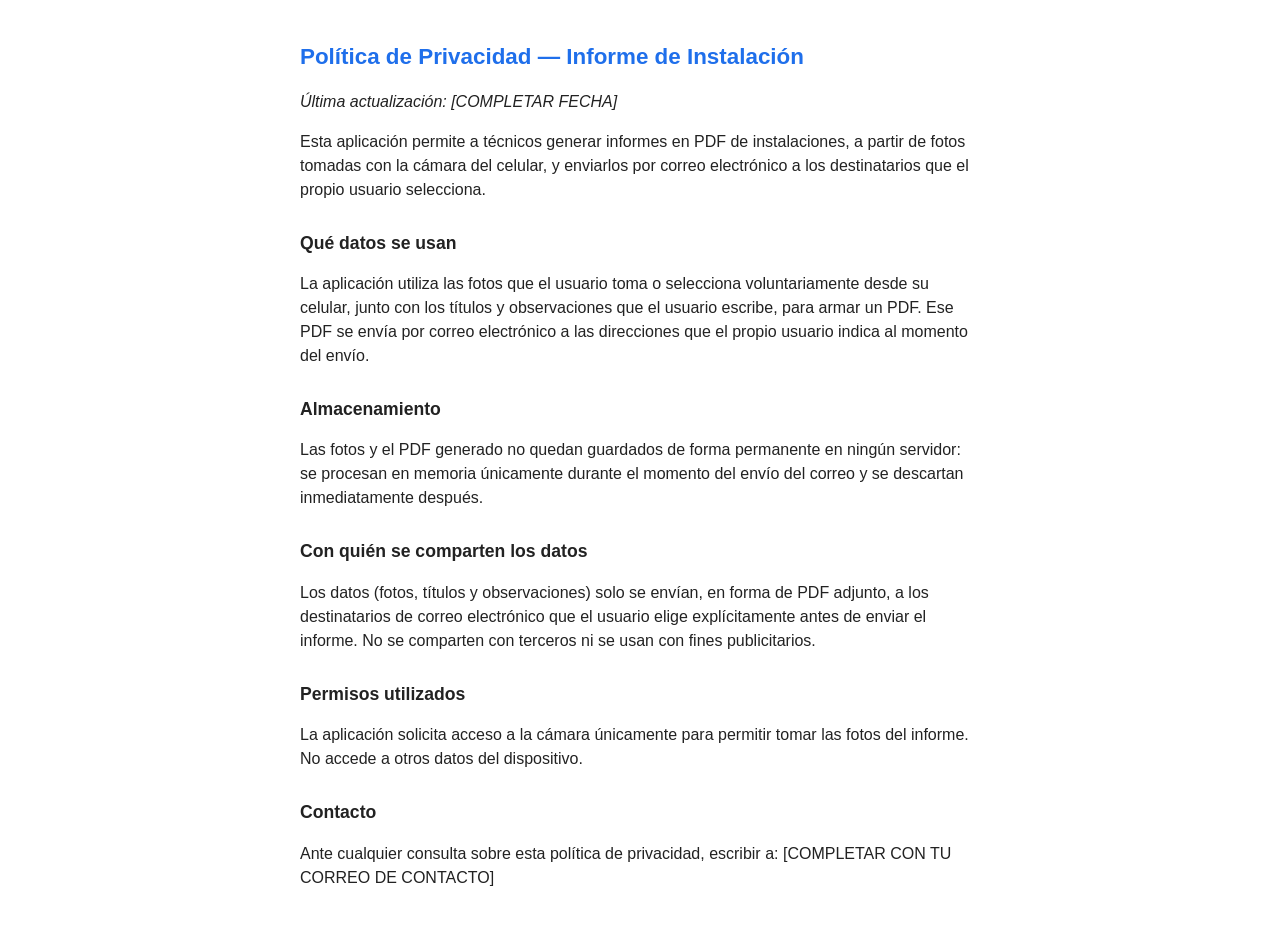
==== static/privacidad.html @ 1b2184d3 "Add files via upload" ====
<!DOCTYPE html>
<html lang="es">
<head>
  <meta charset="UTF-8" />
  <meta name="viewport" content="width=device-width, initial-scale=1.0" />
  <title>Política de Privacidad - Informe de Instalación</title>
  <style>
    body { font-family: -apple-system, Arial, sans-serif; max-width: 680px; margin: 40px auto; padding: 0 20px; line-height: 1.5; color: #222; }
    h1 { color: #1f6feb; font-size: 1.4rem; }
    h2 { font-size: 1.1rem; margin-top: 28px; }
  </style>
</head>
<body>
  <h1>Política de Privacidad — Informe de Instalación</h1>
  <p><em>Última actualización: [COMPLETAR FECHA]</em></p>

  <p>
    Esta aplicación permite a técnicos generar informes en PDF de
    instalaciones, a partir de fotos tomadas con la cámara del celular,
    y enviarlos por correo electrónico a los destinatarios que el propio
    usuario selecciona.
  </p>

  <h2>Qué datos se usan</h2>
  <p>
    La aplicación utiliza las fotos que el usuario toma o selecciona
    voluntariamente desde su celular, junto con los títulos y observaciones
    que el usuario escribe, para armar un PDF. Ese PDF se envía por correo
    electrónico a las direcciones que el propio usuario indica al momento
    del envío.
  </p>

  <h2>Almacenamiento</h2>
  <p>
    Las fotos y el PDF generado no quedan guardados de forma permanente en
    ningún servidor: se procesan en memoria únicamente durante el momento
    del envío del correo y se descartan inmediatamente después.
  </p>

  <h2>Con quién se comparten los datos</h2>
  <p>
    Los datos (fotos, títulos y observaciones) solo se envían, en forma de
    PDF adjunto, a los destinatarios de correo electrónico que el usuario
    elige explícitamente antes de enviar el informe. No se comparten con
    terceros ni se usan con fines publicitarios.
  </p>

  <h2>Permisos utilizados</h2>
  <p>
    La aplicación solicita acceso a la cámara únicamente para permitir
    tomar las fotos del informe. No accede a otros datos del dispositivo.
  </p>

  <h2>Contacto</h2>
  <p>
    Ante cualquier consulta sobre esta política de privacidad, escribir a:
    [COMPLETAR CON TU CORREO DE CONTACTO]
  </p>
</body>
</html>
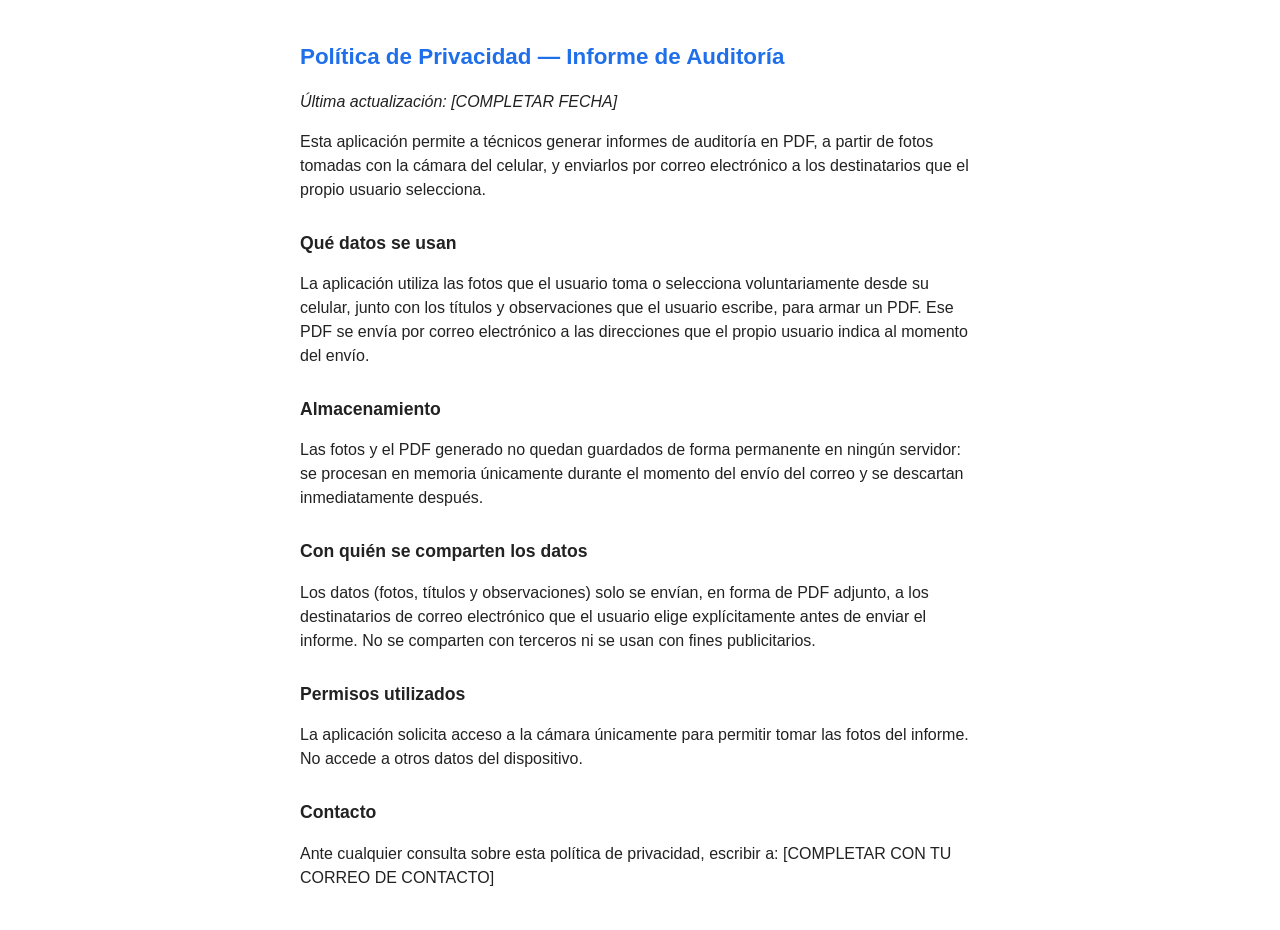
==== commit 4efc9faa: "Update privacidad.html" ====
--- a/static/privacidad.html
+++ b/static/privacidad.html
@@ -3,7 +3,7 @@
 <head>
   <meta charset="UTF-8" />
   <meta name="viewport" content="width=device-width, initial-scale=1.0" />
-  <title>Política de Privacidad - Informe de Instalación</title>
+  <title>Política de Privacidad - Informe de Auditoría</title>
   <style>
     body { font-family: -apple-system, Arial, sans-serif; max-width: 680px; margin: 40px auto; padding: 0 20px; line-height: 1.5; color: #222; }
     h1 { color: #1f6feb; font-size: 1.4rem; }
@@ -11,14 +11,13 @@
   </style>
 </head>
 <body>
-  <h1>Política de Privacidad — Informe de Instalación</h1>
+  <h1>Política de Privacidad — Informe de Auditoría</h1>
   <p><em>Última actualización: [COMPLETAR FECHA]</em></p>
 
   <p>
-    Esta aplicación permite a técnicos generar informes en PDF de
-    instalaciones, a partir de fotos tomadas con la cámara del celular,
-    y enviarlos por correo electrónico a los destinatarios que el propio
-    usuario selecciona.
+    Esta aplicación permite a técnicos generar informes de auditoría en PDF,
+    a partir de fotos tomadas con la cámara del celular, y enviarlos por
+    correo electrónico a los destinatarios que el propio usuario selecciona.
   </p>
 
   <h2>Qué datos se usan</h2>
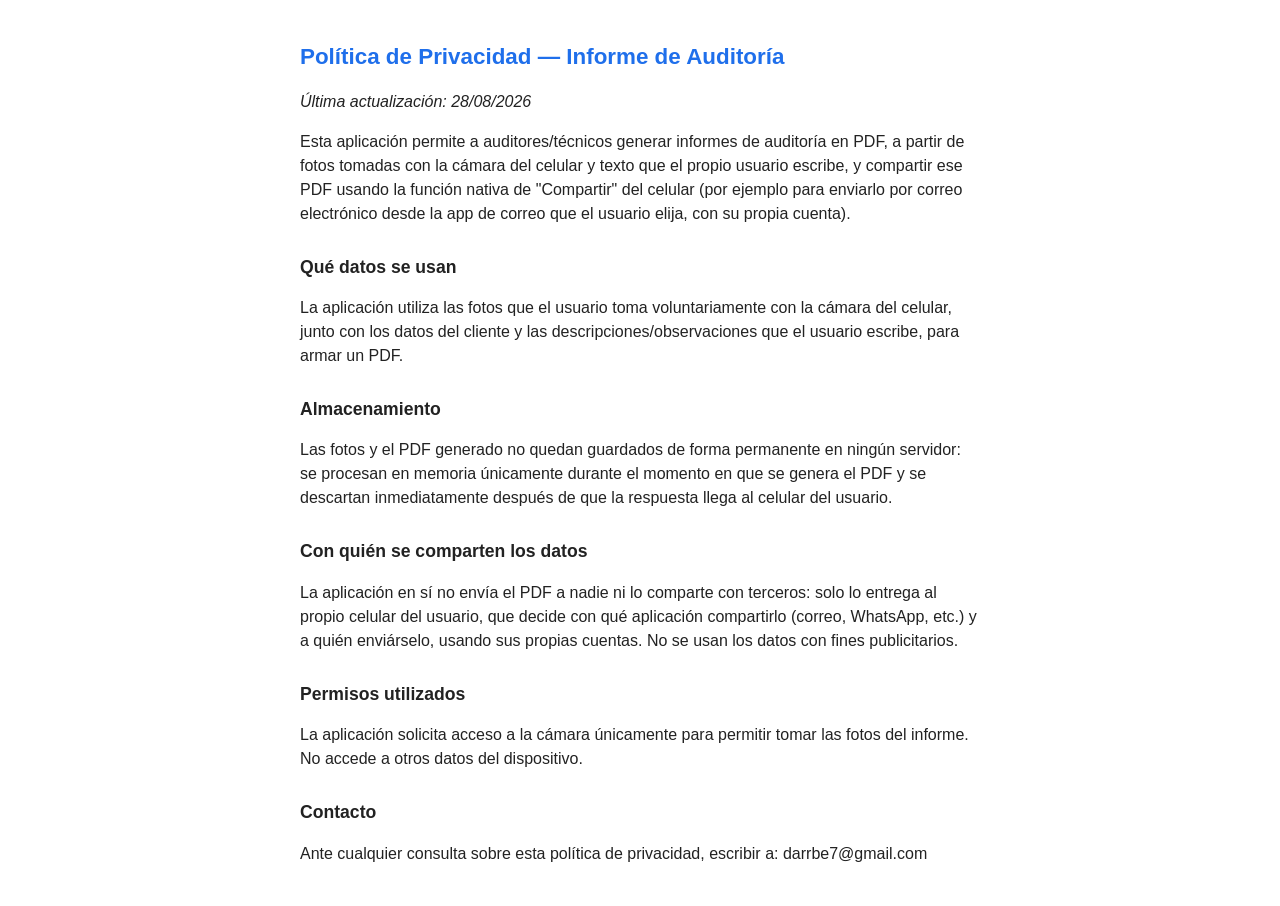
==== commit 39c8d618: "Update privacidad.html" ====
--- a/static/privacidad.html
+++ b/static/privacidad.html
@@ -12,36 +12,39 @@
 </head>
 <body>
   <h1>Política de Privacidad — Informe de Auditoría</h1>
-  <p><em>Última actualización: [COMPLETAR FECHA]</em></p>
+  <p><em>Última actualización: 28/08/2026</em></p>
 
   <p>
-    Esta aplicación permite a técnicos generar informes de auditoría en PDF,
-    a partir de fotos tomadas con la cámara del celular, y enviarlos por
-    correo electrónico a los destinatarios que el propio usuario selecciona.
+    Esta aplicación permite a auditores/técnicos generar informes de
+    auditoría en PDF, a partir de fotos tomadas con la cámara del celular y
+    texto que el propio usuario escribe, y compartir ese PDF usando la
+    función nativa de "Compartir" del celular (por ejemplo para enviarlo por
+    correo electrónico desde la app de correo que el usuario elija, con su
+    propia cuenta).
   </p>
 
   <h2>Qué datos se usan</h2>
   <p>
-    La aplicación utiliza las fotos que el usuario toma o selecciona
-    voluntariamente desde su celular, junto con los títulos y observaciones
-    que el usuario escribe, para armar un PDF. Ese PDF se envía por correo
-    electrónico a las direcciones que el propio usuario indica al momento
-    del envío.
+    La aplicación utiliza las fotos que el usuario toma voluntariamente con
+    la cámara del celular, junto con los datos del cliente y las
+    descripciones/observaciones que el usuario escribe, para armar un PDF.
   </p>
 
   <h2>Almacenamiento</h2>
   <p>
     Las fotos y el PDF generado no quedan guardados de forma permanente en
-    ningún servidor: se procesan en memoria únicamente durante el momento
-    del envío del correo y se descartan inmediatamente después.
+    ningún servidor: se procesan en memoria únicamente durante el momento en
+    que se genera el PDF y se descartan inmediatamente después de que la
+    respuesta llega al celular del usuario.
   </p>
 
   <h2>Con quién se comparten los datos</h2>
   <p>
-    Los datos (fotos, títulos y observaciones) solo se envían, en forma de
-    PDF adjunto, a los destinatarios de correo electrónico que el usuario
-    elige explícitamente antes de enviar el informe. No se comparten con
-    terceros ni se usan con fines publicitarios.
+    La aplicación en sí no envía el PDF a nadie ni lo comparte con
+    terceros: solo lo entrega al propio celular del usuario, que decide con
+    qué aplicación compartirlo (correo, WhatsApp, etc.) y a quién
+    enviárselo, usando sus propias cuentas. No se usan los datos con fines
+    publicitarios.
   </p>
 
   <h2>Permisos utilizados</h2>
@@ -53,7 +56,7 @@
   <h2>Contacto</h2>
   <p>
     Ante cualquier consulta sobre esta política de privacidad, escribir a:
-    [COMPLETAR CON TU CORREO DE CONTACTO]
+    darrbe7@gmail.com
   </p>
 </body>
 </html>
